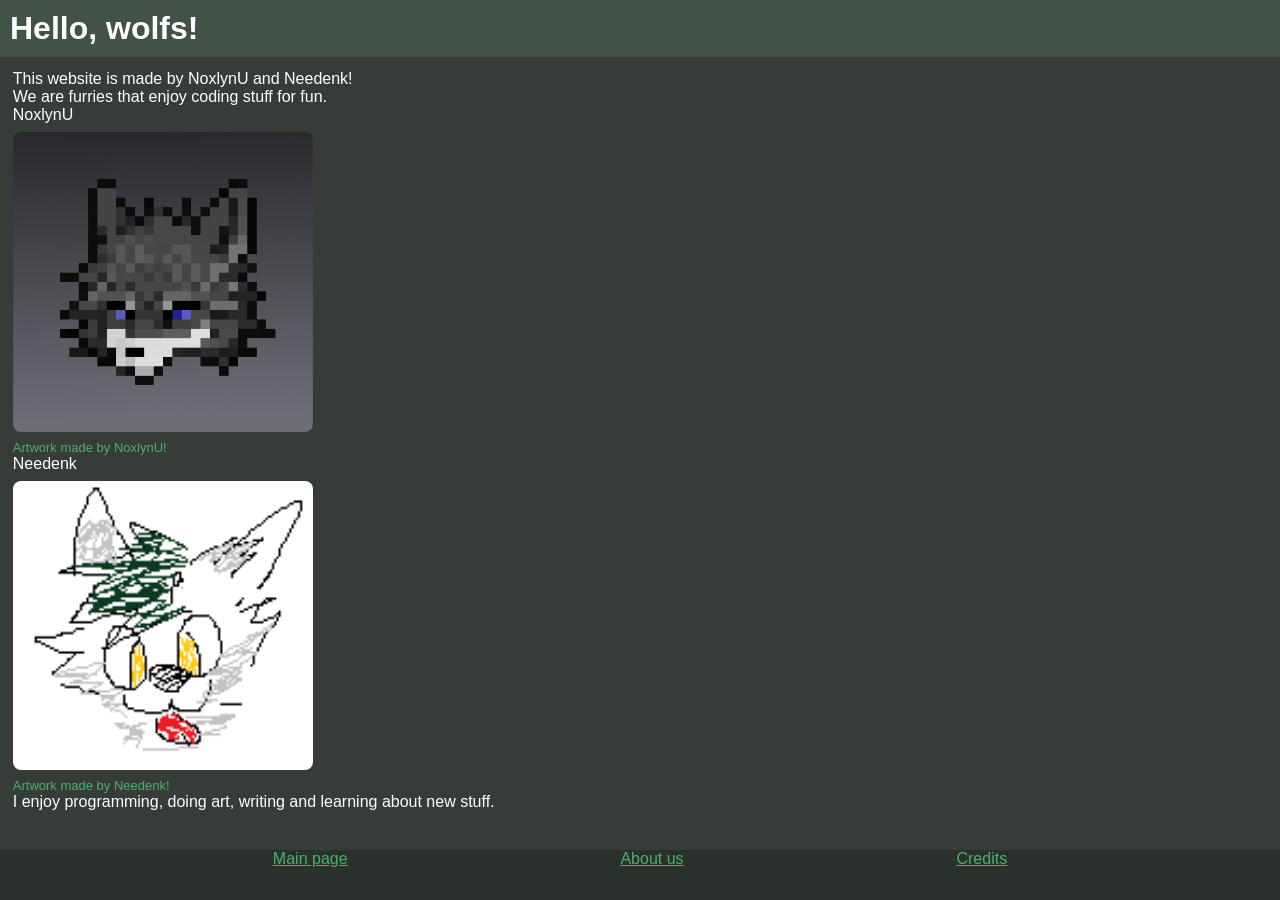
==== about.html @ db920f50 "CSS for class: responsive & img_credits" ====
<html lang="en">
    <head>
        <meta name="viewport" content="width=device-width, initial-scale=1.0">
        <link rel="icon" type="image/png" href="images/dog.png">
        <link rel="stylesheet" href="styles.css">
        <title> FluffyLand </title>
    </head>
    <body>
        <header>
            <h1 id="headtext"> Hello, wolfs! </h1>
        </header>   
        <div class="main">
            <p> This website is made by NoxlynU and Needenk! </p>
            <p> We are furries that enjoy coding stuff for fun. </p>
            
            <p id="noxlynu"> NoxlynU </p>
            <img src="images/noxlynu.png" class="responsive" height="15%" width="10%">
            <p class="img_credits"> Artwork made by NoxlynU! </p>
            <!-- Please write about yourself, NoxlynU :3 -->
            <p> <!-- TO DO !--> </p>

            <p id="needenk"> Needenk </p>
            <img src="images/needenk.png" class="responsive" height="15%" width="10%">
            <p class="img_credits"> Artwork made by Needenk! </p>
            <p> I enjoy programming, doing art, writing and learning about new stuff. </p>
            
            <!-- TO DO !-->
        </div>
        <footer>
            <nav>
                <a href="index.html"> Main page </a>
                <a href="about.html"> About us </a>
                <a href="credits.html"> Credits </a>
            </nav>
        </footer>
    </body>
</html>
---- styles.css ----
/* Essential variables */
* {
	--bg-main: rgb(54, 61, 56);
	--bg-sec: rgb(65, 82, 71);
	--bg-nav: rgb(41, 43, 42);
	--bg-dark: rgb(42, 49, 44); /* TODO: Make this one better, add accent color */
	--accent: rgb(49, 109, 66);
	--accent-hover: rgb(57, 128, 77);
	--accent-hover-dark: rgb(42, 90, 55);
	--text-main: #ffffff;
	--text-sec: rgb(201, 204, 202);
	--text-accent: rgb(75, 177, 104);
	--text-accent-hover: rgb(81, 196, 114);
	padding: 0;
	margin: 0 0 0 0;
}
/* TODO: Fonts*/

body {
	position:relative;
	background-color: var(--bg-main);
	color: var(--text-main);
	min-height: 100vh;
    margin: 0;	
	font-family: "Nunito Sans", sans-serif;
}

header {
	margin: 0;
	min-height: 50px;
	background-color: var(--bg-sec);
	font-size: max(1.6vh, 16px);

	top: 0;
	left: 0;
	
	overflow: hidden;
}

.img_credits {
	font-size: small;
	color: var(--text-accent);
}

.responsive {
  width: 100%;
  max-width: 300px;
  height: auto;
}

img {
	margin: 8px 0 8px 0;
	border-radius: 8px;
	cursor: pointer;
}

/* Maybe add something for footer elements (flex/box) */
footer {
	background-color: var(--bg-dark);
	color: var(--text-sec);
	position: absolute;
	bottom: 0;
	width: 100%;
	height: 50px;
	left: 0;
	/* min-height: 160px; */
}

footer a {
	margin-top: 0;
}

footer nav {
	display: flex;
	flex-direction: row;
	justify-content: space-evenly;
}

#headtext {
	padding: 10px;
}

h2 {
	margin-bottom: 10px;
}

a {
	color: var(--text-accent);
	text-decoration: underline;
	transition-duration: 150ms;
}

a:hover {
	color: var(--text-accent-hover);
}

.main {
	margin: 1vw 1vw;
}


body::after {
  content: '';
  display: block;
  height: 50px;
  /* Set same as footer's height */
}
/* Test for links and btn */
/* button {
	background-color: var(--accent);
	color: #ffffff;
	transition-duration: 200ms;
}

button:hover {
	background-color: var(--accent-hover-dark);
} */
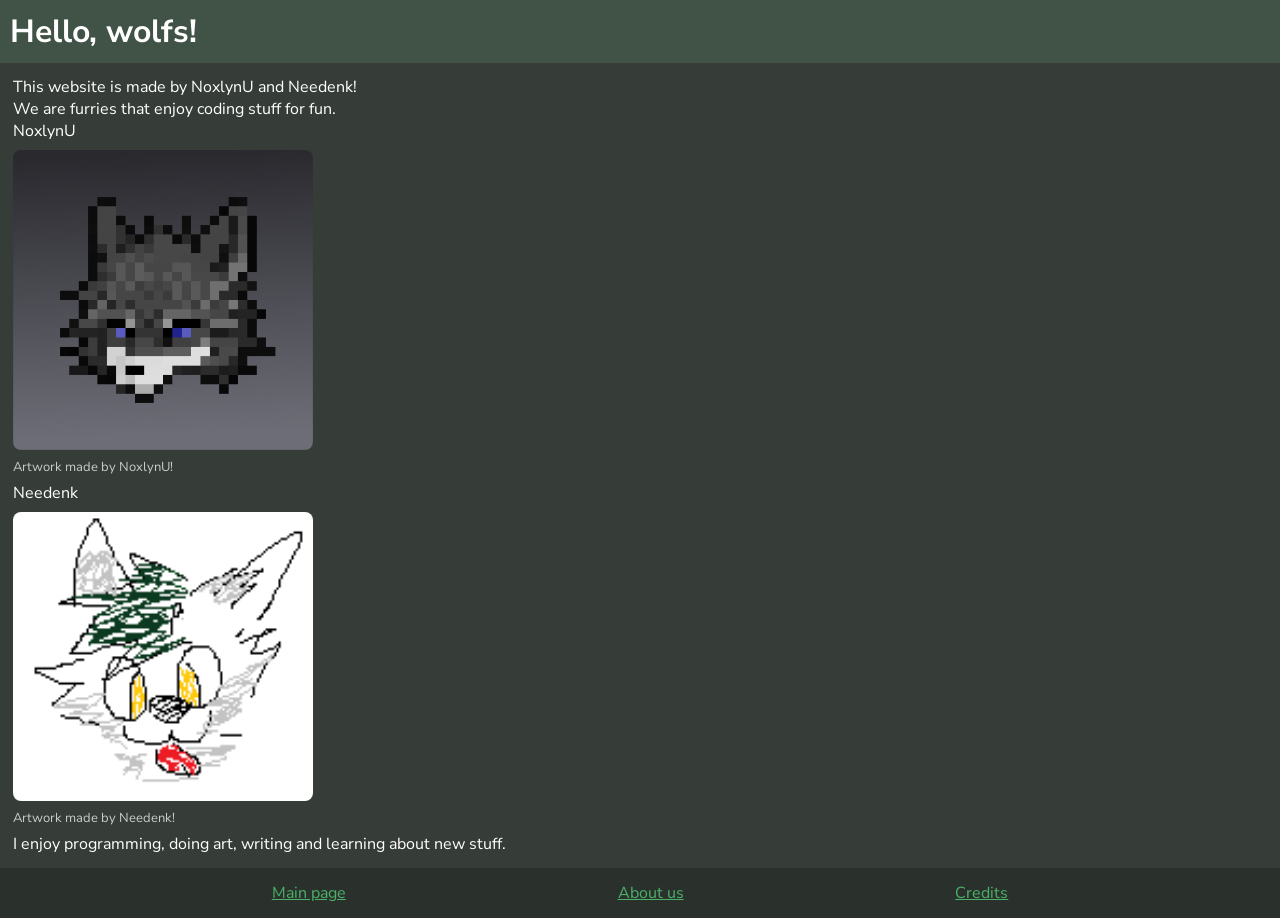
==== commit 97d46f60: "Small design improvements and font added to more HTML pages" ====
--- a/about.html
+++ b/about.html
@@ -3,6 +3,7 @@
         <meta name="viewport" content="width=device-width, initial-scale=1.0">
         <link rel="icon" type="image/png" href="images/dog.png">
         <link rel="stylesheet" href="styles.css">
+        <link href="https://fonts.googleapis.com/css2?family=Nunito+Sans:ital,opsz,wght@0,6..12,200..1000;1,6..12,200..1000&display=swap" rel="stylesheet">
         <title> FluffyLand </title>
     </head>
     <body>
--- a/styles.css
+++ b/styles.css
@@ -21,7 +21,7 @@
 	background-color: var(--bg-main);
 	color: var(--text-main);
 	min-height: 100vh;
-    margin: 0;	
+  margin: 0;	
 	font-family: "Nunito Sans", sans-serif;
 }
 
@@ -39,7 +39,8 @@
 
 .img_credits {
 	font-size: small;
-	color: var(--text-accent);
+	color: var(--text-sec);
+	margin-bottom: 6px;
 }
 
 .responsive {
@@ -54,7 +55,6 @@
 	cursor: pointer;
 }
 
-/* Maybe add something for footer elements (flex/box) */
 footer {
 	background-color: var(--bg-dark);
 	color: var(--text-sec);
@@ -67,7 +67,7 @@
 }
 
 footer a {
-	margin-top: 0;
+	margin-top: 14px;
 }
 
 footer nav {
@@ -98,13 +98,13 @@
 	margin: 1vw 1vw;
 }
 
-
 body::after {
   content: '';
   display: block;
   height: 50px;
   /* Set same as footer's height */
 }
+
 /* Test for links and btn */
 /* button {
 	background-color: var(--accent);
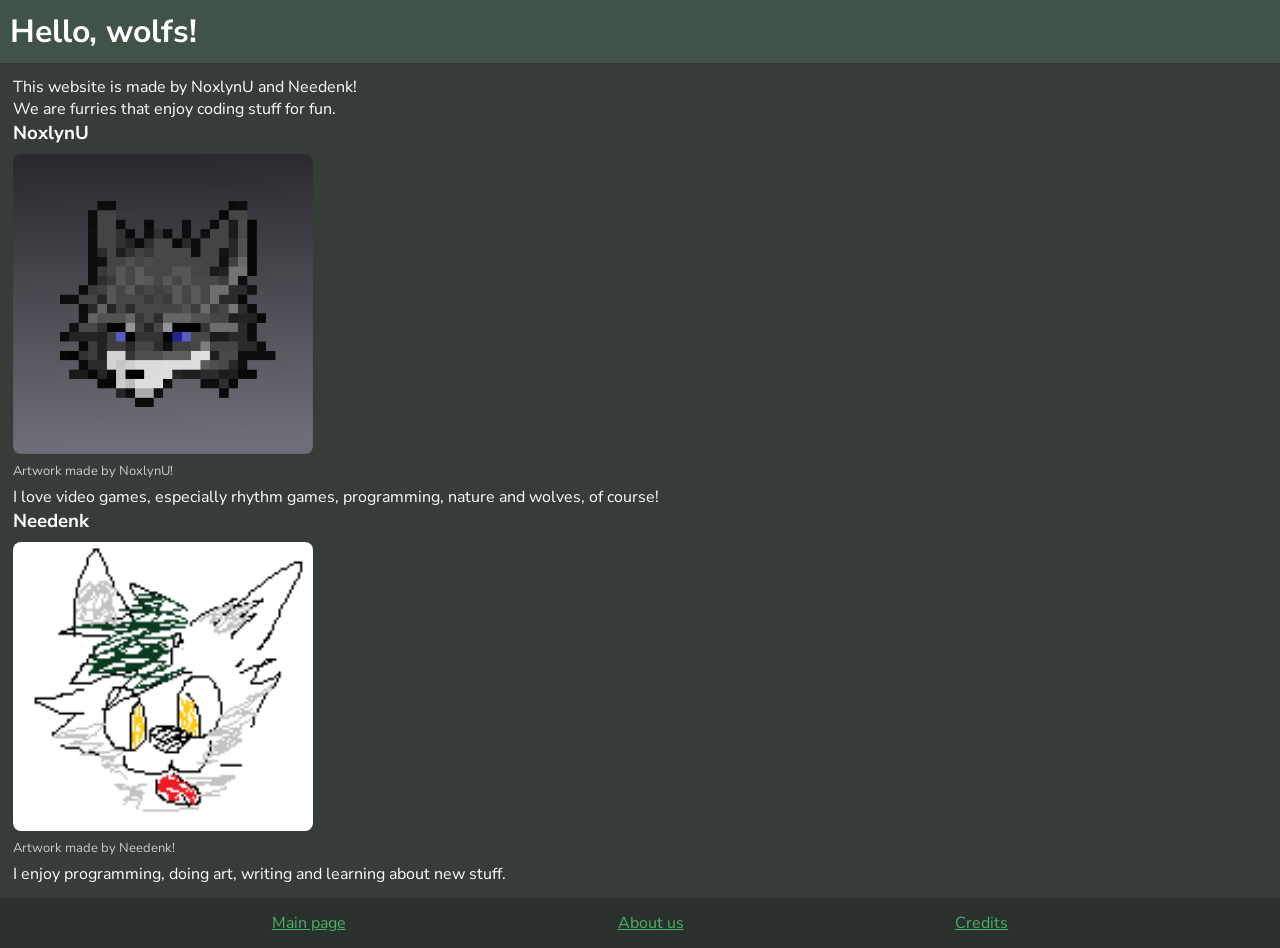
==== commit f4ecf442: "Content addition and changed <p> elements of names to <h3>" ====
--- a/about.html
+++ b/about.html
@@ -14,13 +14,12 @@
             <p> This website is made by NoxlynU and Needenk! </p>
             <p> We are furries that enjoy coding stuff for fun. </p>
             
-            <p id="noxlynu"> NoxlynU </p>
+            <h3 id="noxlynu"> NoxlynU </h3>
             <img src="images/noxlynu.png" class="responsive" height="15%" width="10%">
             <p class="img_credits"> Artwork made by NoxlynU! </p>
-            <!-- Please write about yourself, NoxlynU :3 -->
-            <p> <!-- TO DO !--> </p>
+            <p> I love video games, especially rhythm games, programming, nature and wolves, of course! </p>
 
-            <p id="needenk"> Needenk </p>
+            <h3 id="needenk"> Needenk </h3>
             <img src="images/needenk.png" class="responsive" height="15%" width="10%">
             <p class="img_credits"> Artwork made by Needenk! </p>
             <p> I enjoy programming, doing art, writing and learning about new stuff. </p>
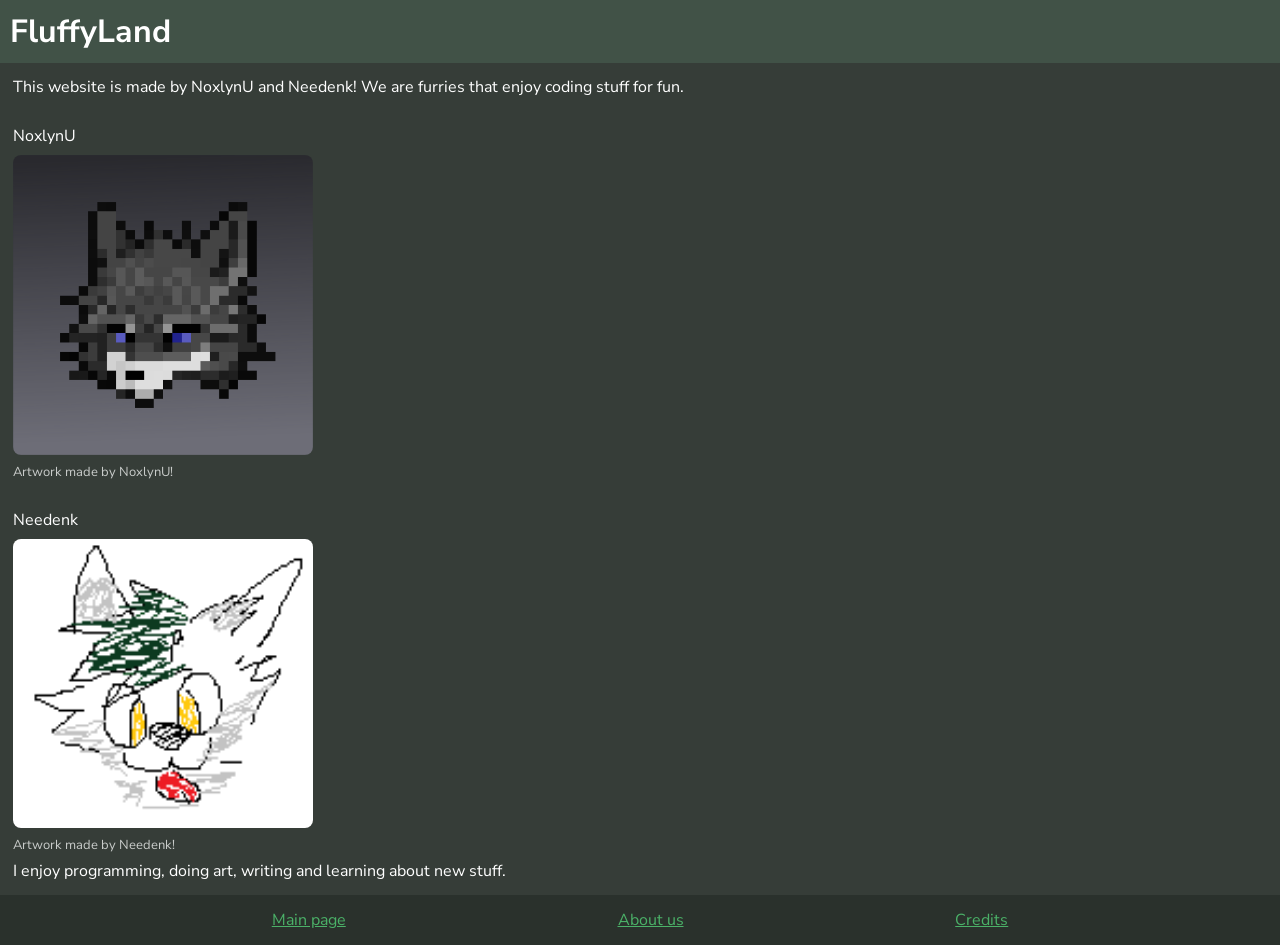
==== commit ad6f8e30: "Hello, wolfs -> FluffyLand" ====
--- a/about.html
+++ b/about.html
@@ -8,23 +8,28 @@
     </head>
     <body>
         <header>
-            <h1 id="headtext"> Hello, wolfs! </h1>
+            <h1 id="headtext"> FluffyLand </h1>
         </header>   
         <div class="main">
-            <p> This website is made by NoxlynU and Needenk! </p>
-            <p> We are furries that enjoy coding stuff for fun. </p>
-            
-            <h3 id="noxlynu"> NoxlynU </h3>
-            <img src="images/noxlynu.png" class="responsive" height="15%" width="10%">
-            <p class="img_credits"> Artwork made by NoxlynU! </p>
-            <p> I love video games, especially rhythm games, programming, nature and wolves, of course! </p>
+            <p> This website is made by NoxlynU and Needenk! We are furries that enjoy coding stuff for fun. </p>
+            </br>
+            <div>
+                <p id="noxlynu"> NoxlynU </p>
+                <img src="images/noxlynu.png" class="responsive" height="15%" width="10%">
+                <p class="img_credits"> Artwork made by NoxlynU! </p>
+                <!-- Please write about yourself, NoxlynU :3 -->
+                <p> <!-- TO DO !--> </p>
+                
+                <br/>
 
-            <h3 id="needenk"> Needenk </h3>
-            <img src="images/needenk.png" class="responsive" height="15%" width="10%">
-            <p class="img_credits"> Artwork made by Needenk! </p>
-            <p> I enjoy programming, doing art, writing and learning about new stuff. </p>
-            
-            <!-- TO DO !-->
+                <p id="needenk"> Needenk </p>
+                <img src="images/needenk.png" class="responsive" height="15%" width="10%">
+                <p class="img_credits"> Artwork made by Needenk! </p>
+                <p> I enjoy programming, doing art, writing and learning about new stuff. </p>
+                
+                <!-- TO DO !-->
+            </div>
+
         </div>
         <footer>
             <nav>
--- a/styles.css
+++ b/styles.css
@@ -47,6 +47,11 @@
   width: 100%;
   max-width: 300px;
   height: auto;
+}
+
+div {
+	margin-top: 5px;
+	margin-bottom: 5px;
 }
 
 img {
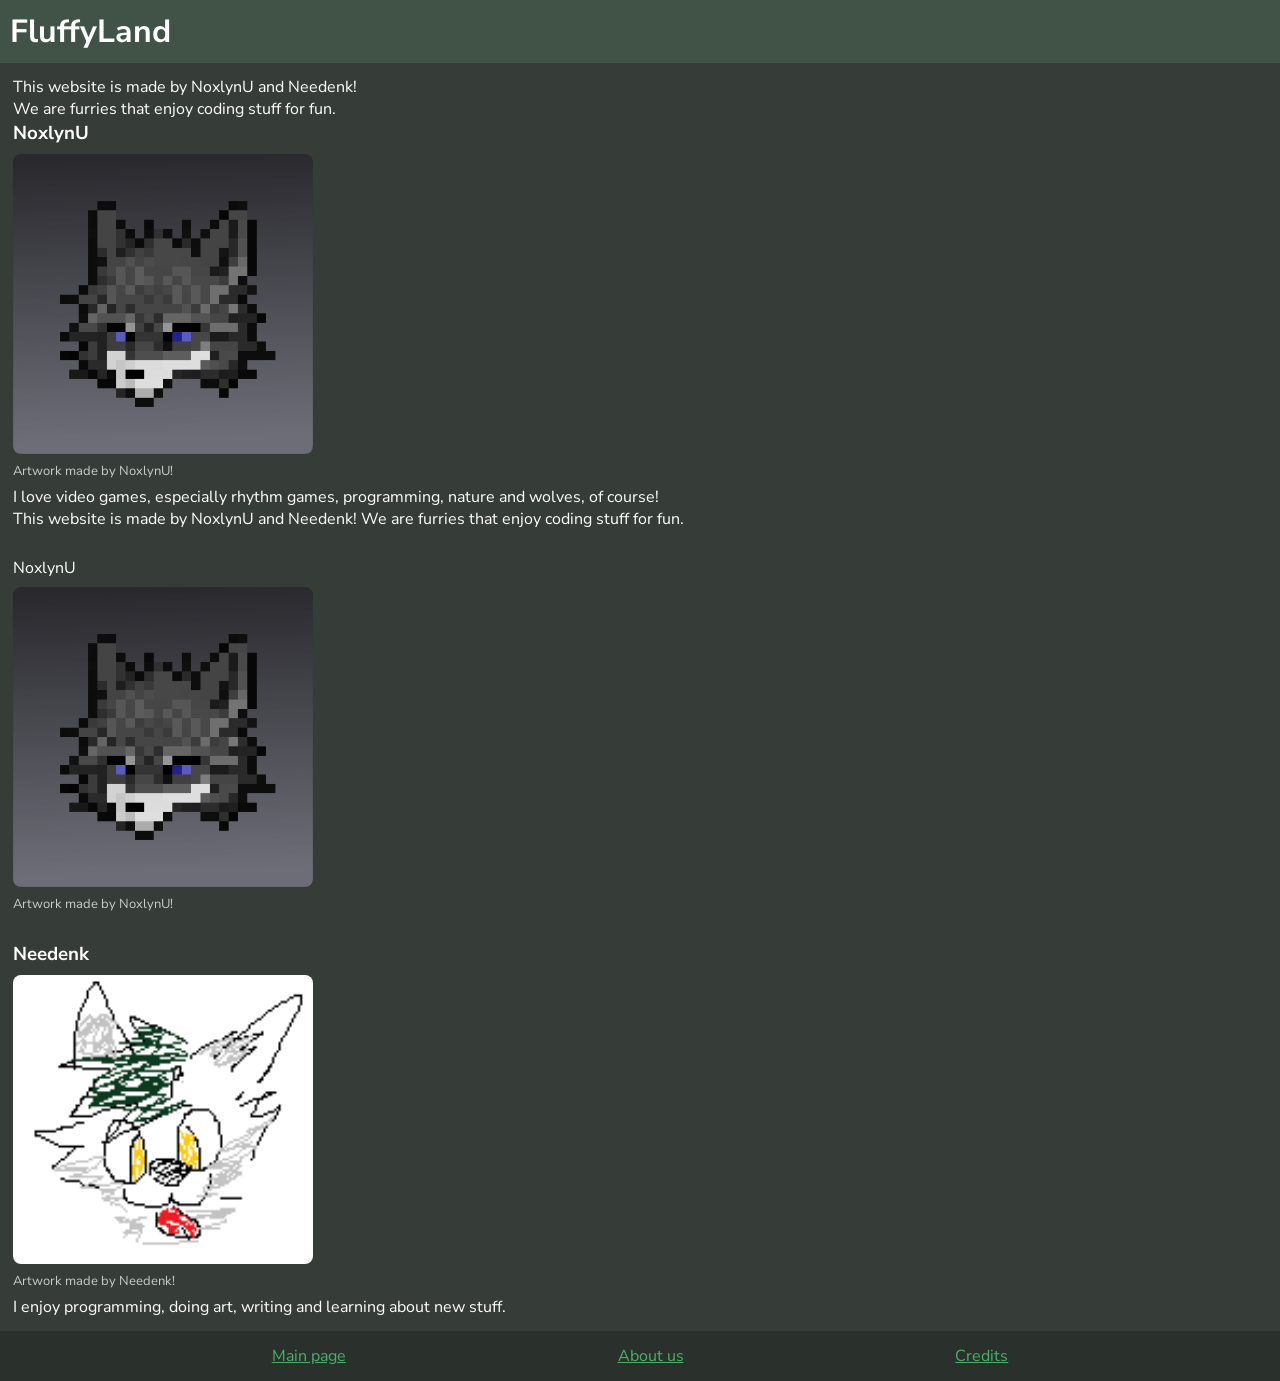
==== commit 8c7e303b: "Merge branch 'main' of https://github.com/NoxlynU/FluffyLand" ====
--- a/about.html
+++ b/about.html
@@ -11,6 +11,13 @@
             <h1 id="headtext"> FluffyLand </h1>
         </header>   
         <div class="main">
+            <p> This website is made by NoxlynU and Needenk! </p>
+            <p> We are furries that enjoy coding stuff for fun. </p>
+            
+            <h3 id="noxlynu"> NoxlynU </h3>
+            <img src="images/noxlynu.png" class="responsive" height="15%" width="10%">
+            <p class="img_credits"> Artwork made by NoxlynU! </p>
+            <p> I love video games, especially rhythm games, programming, nature and wolves, of course! </p>
             <p> This website is made by NoxlynU and Needenk! We are furries that enjoy coding stuff for fun. </p>
             </br>
             <div>
@@ -22,7 +29,7 @@
                 
                 <br/>
 
-                <p id="needenk"> Needenk </p>
+                <h3 id="needenk"> Needenk </h3>
                 <img src="images/needenk.png" class="responsive" height="15%" width="10%">
                 <p class="img_credits"> Artwork made by Needenk! </p>
                 <p> I enjoy programming, doing art, writing and learning about new stuff. </p>
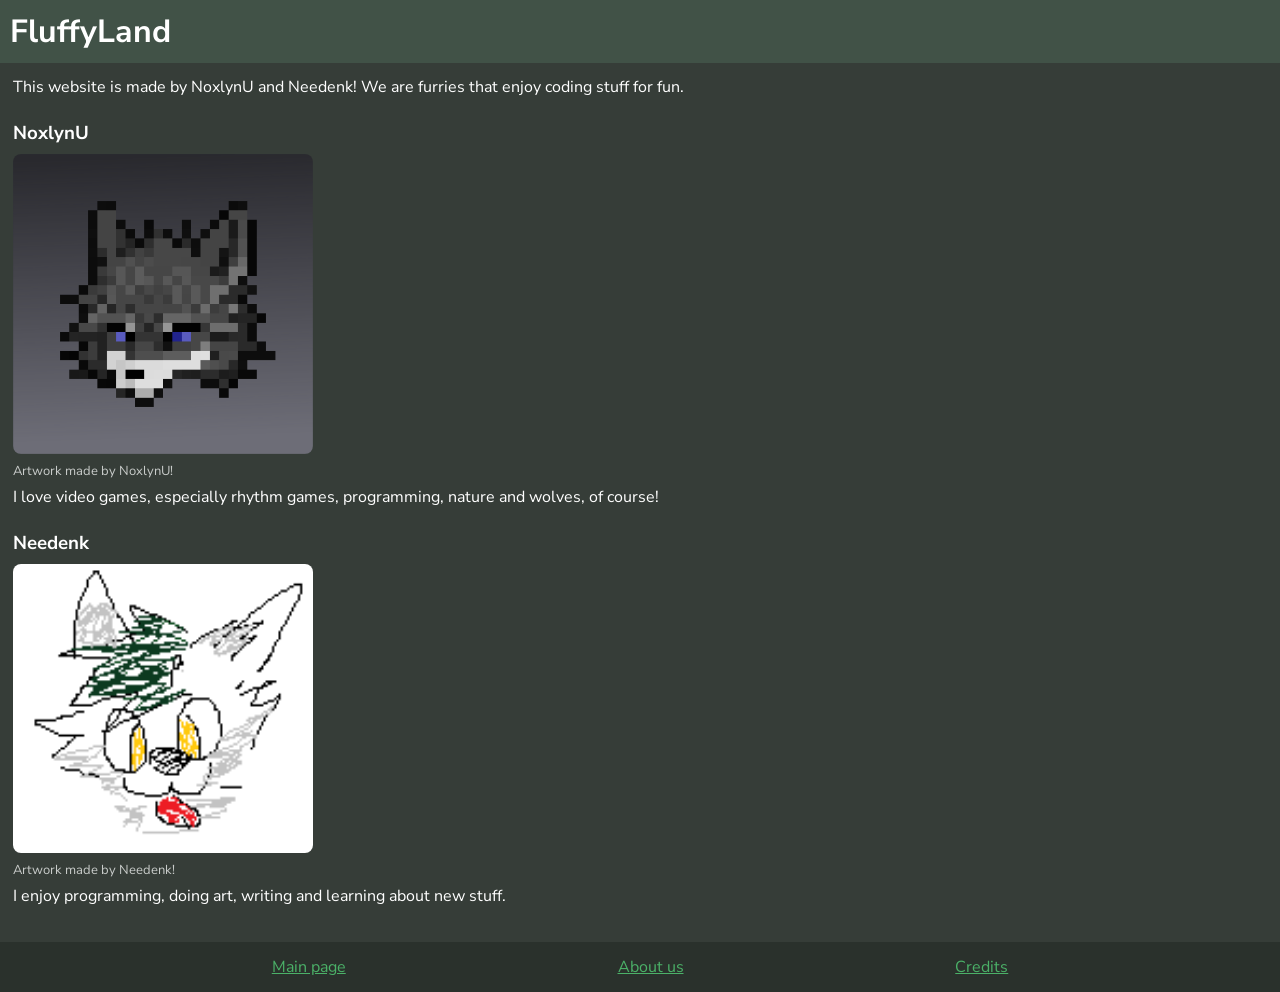
==== commit 4365ee1a: "About.html modified" ====
--- a/about.html
+++ b/about.html
@@ -11,32 +11,20 @@
             <h1 id="headtext"> FluffyLand </h1>
         </header>   
         <div class="main">
-            <p> This website is made by NoxlynU and Needenk! </p>
-            <p> We are furries that enjoy coding stuff for fun. </p>
-            
+            <p> This website is made by NoxlynU and Needenk! We are furries that enjoy coding stuff for fun. </p>
+            <br/>
+
             <h3 id="noxlynu"> NoxlynU </h3>
             <img src="images/noxlynu.png" class="responsive" height="15%" width="10%">
             <p class="img_credits"> Artwork made by NoxlynU! </p>
             <p> I love video games, especially rhythm games, programming, nature and wolves, of course! </p>
-            <p> This website is made by NoxlynU and Needenk! We are furries that enjoy coding stuff for fun. </p>
             </br>
-            <div>
-                <p id="noxlynu"> NoxlynU </p>
-                <img src="images/noxlynu.png" class="responsive" height="15%" width="10%">
-                <p class="img_credits"> Artwork made by NoxlynU! </p>
-                <!-- Please write about yourself, NoxlynU :3 -->
-                <p> <!-- TO DO !--> </p>
-                
-                <br/>
 
-                <h3 id="needenk"> Needenk </h3>
-                <img src="images/needenk.png" class="responsive" height="15%" width="10%">
-                <p class="img_credits"> Artwork made by Needenk! </p>
-                <p> I enjoy programming, doing art, writing and learning about new stuff. </p>
-                
-                <!-- TO DO !-->
-            </div>
-
+            <h3 id="needenk"> Needenk </h3>
+            <img src="images/needenk.png" class="responsive" height="15%" width="10%">
+            <p class="img_credits"> Artwork made by Needenk! </p>
+            <p> I enjoy programming, doing art, writing and learning about new stuff. </p>         
+            <br/>
         </div>
         <footer>
             <nav>
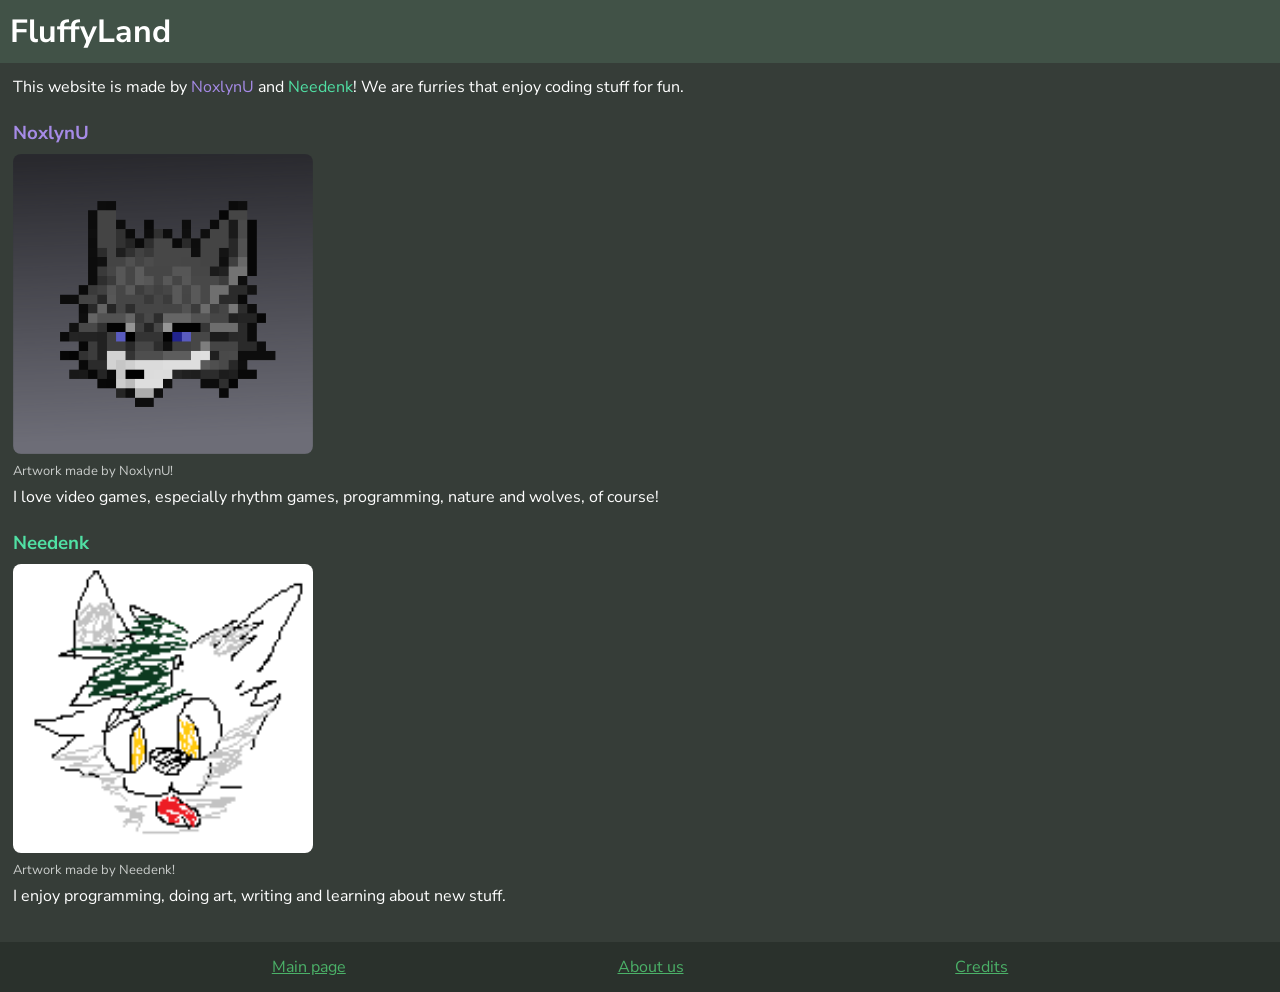
==== commit 2ed0be47: "Name colors fix" ====
--- a/about.html
+++ b/about.html
@@ -11,7 +11,7 @@
             <h1 id="headtext"> FluffyLand </h1>
         </header>   
         <div class="main">
-            <p> This website is made by NoxlynU and Needenk! We are furries that enjoy coding stuff for fun. </p>
+            <p> This website is made by <span id="noxlynu">NoxlynU</span> and <span id="needenk">Needenk</span>! We are furries that enjoy coding stuff for fun. </p>
             <br/>
 
             <h3 id="noxlynu"> NoxlynU </h3>
--- a/styles.css
+++ b/styles.css
@@ -110,6 +110,16 @@
   /* Set same as footer's height */
 }
 
+#noxlynu {
+	color: rgb(166, 139, 231)
+	/* Color for NoxlynU's name*/
+}
+
+#needenk {
+	color:#50e0a4
+	/* Color for Needenk's name*/
+}
+
 /* Test for links and btn */
 /* button {
 	background-color: var(--accent);
